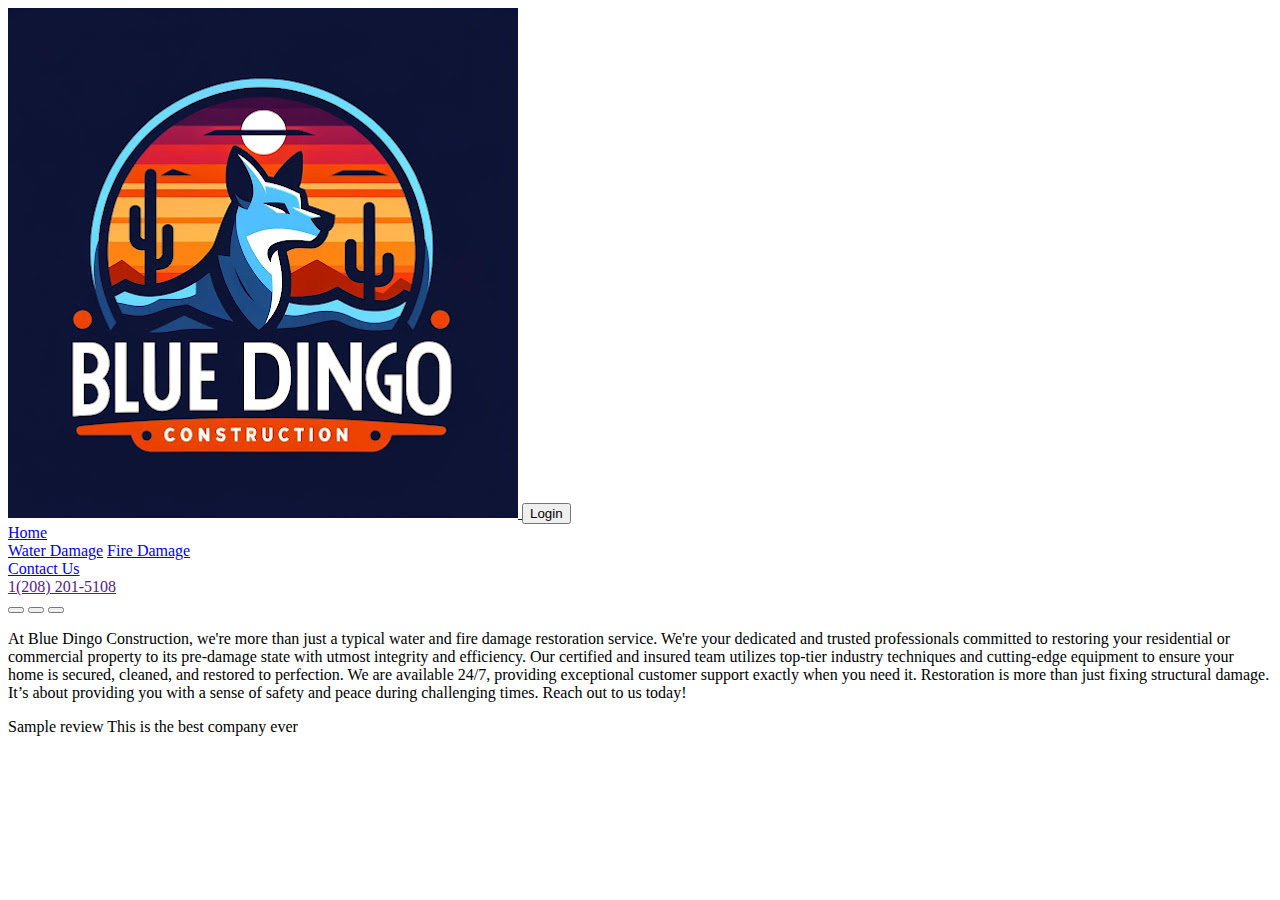
==== bluedingo/index.html @ 609f93a6 "html added" ====
<!DOCTYPE html>
<html lang="en">
<head>
    <link rel="stylesheet" href="styles/styles.css">
    <meta charset="UTF-8">
    <meta name="viewport" content="width=device-width, initial-scale=1.0">
    <title>Blue Dingo | Home |</title>
</head>
<body>
    <div id="content">
        <header>
            <a id="logo_link" href="index.html">
                <img class="logo" src="images/bluedingologo.jpg" alt=" Blue Dingo Logo"
                href="index.html">
            </a>
            <button class="login">
                Login
            </button>
            <nav>
                <a href="index.html">Home</a>
                <div class="services"> <!-- Dropdown menu needs css-->
                    <div class="services-menu">
                        <a href="waterdamage.html">Water Damage</a>
                        <a href="firedamage.html">Fire Damage</a>
                    </div> 
                </div>
                <a href="contactus.html">Contact Us</a>
            </nav>
            <a href=""><!--Will change to button when I learn the javascript to make it interact properly-->
                1(208) 201-5108
            </a>
        </header>
        <main>
            <div></div>
                <button>

                </button>
                <button>

                </button>
                <button>

                </button>
                <p>
                    At Blue Dingo Construction, we're more than just a typical water and fire damage restoration service. We're your dedicated and trusted professionals committed to restoring your residential or commercial property to its pre-damage state with utmost integrity and efficiency.

                    Our certified and insured team utilizes top-tier industry techniques and cutting-edge equipment to ensure your home is secured, cleaned, and restored to perfection. We are available 24/7, providing exceptional customer support exactly when you need it.

                    Restoration is more than just fixing structural damage. It’s about providing you with a sense of safety and peace during challenging times. Reach out to us today!

                </p>
            </div>
            <div class="review_section">
                <p>
                    <!-- This is going to be a horiztonal scroll with reviews-->
                     Sample review This is the best company ever
                </p>
            </div>
            <div>
                <img src="" alt="">
                <h3>

                </h3>
                <p>

                </p>
                <img src="" alt="">
                <h3>

                </h3>
                <p>

                </p>
                <img src="" alt="">
                <h3>

                </h3>
                <p>

                </p>
            </div>
        </main>
        <footer>
            <section>
                
            </section>
        </footer>
</body>
</html>
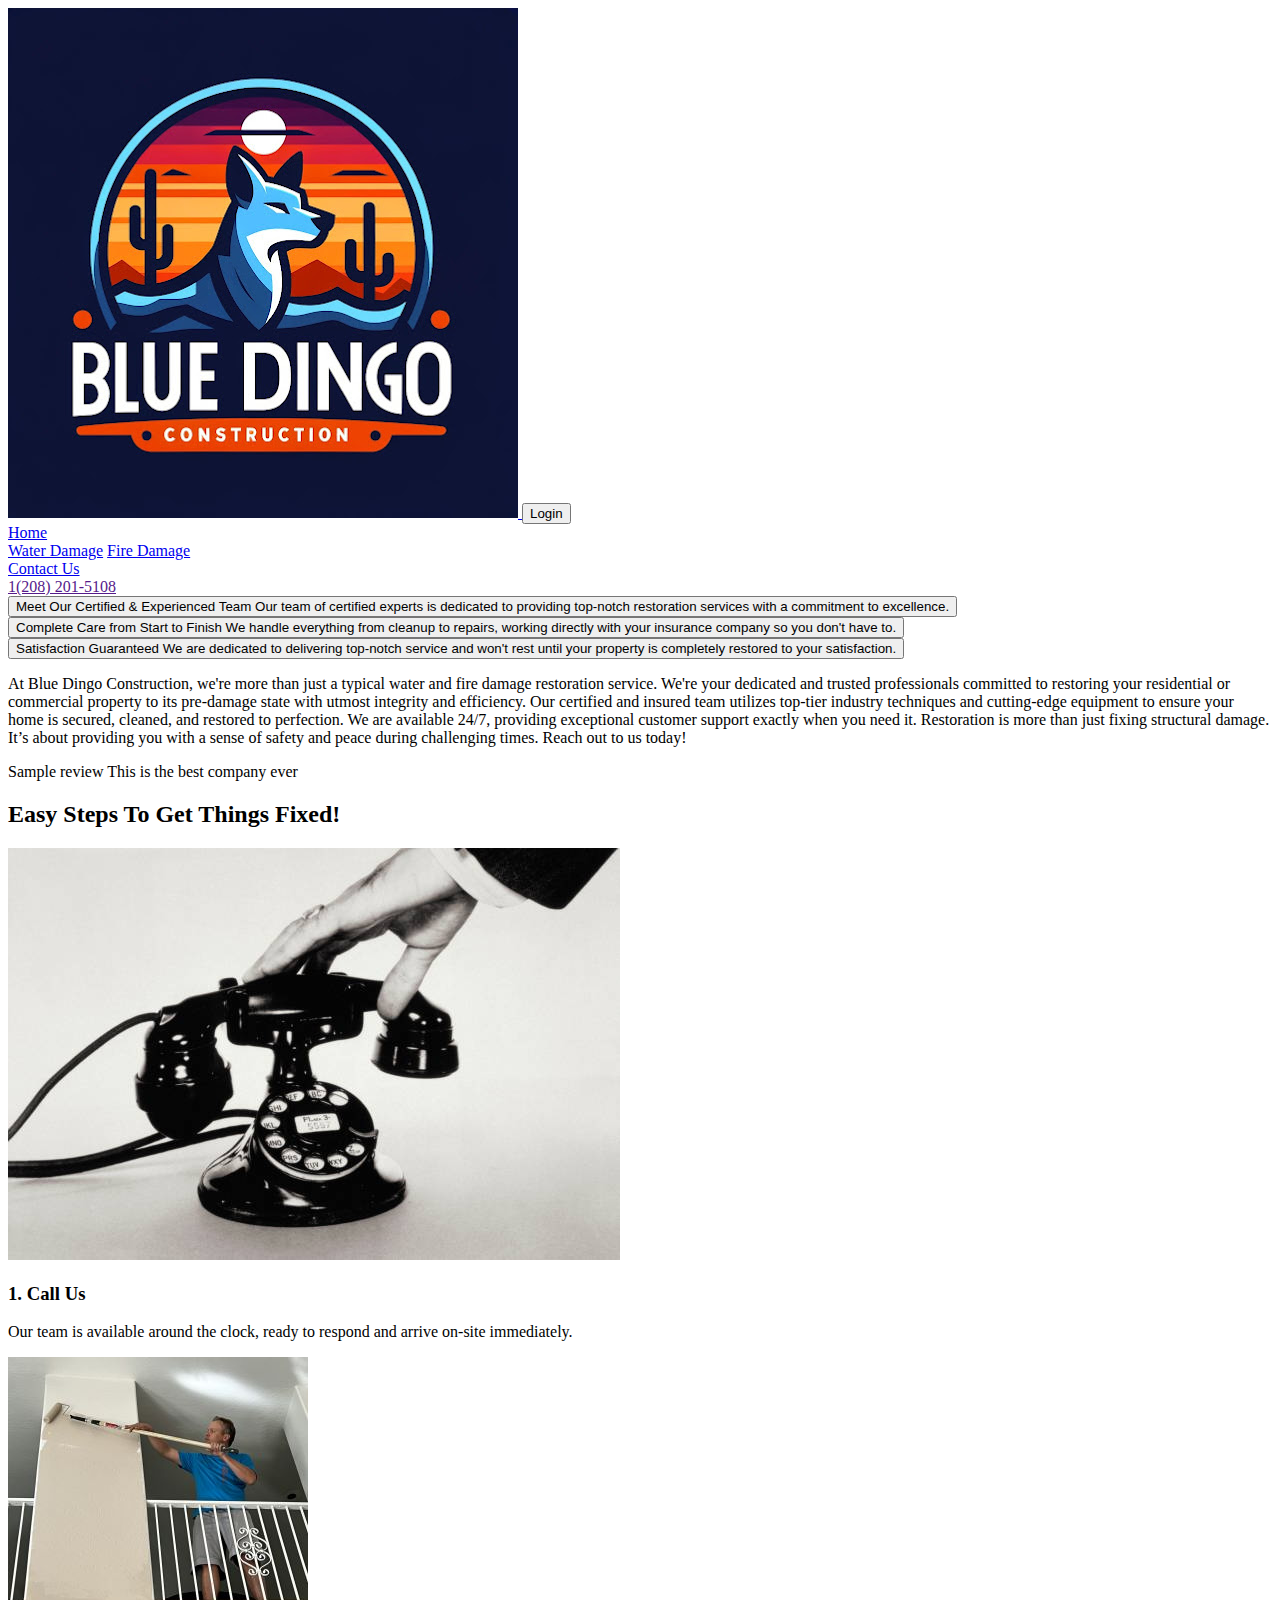
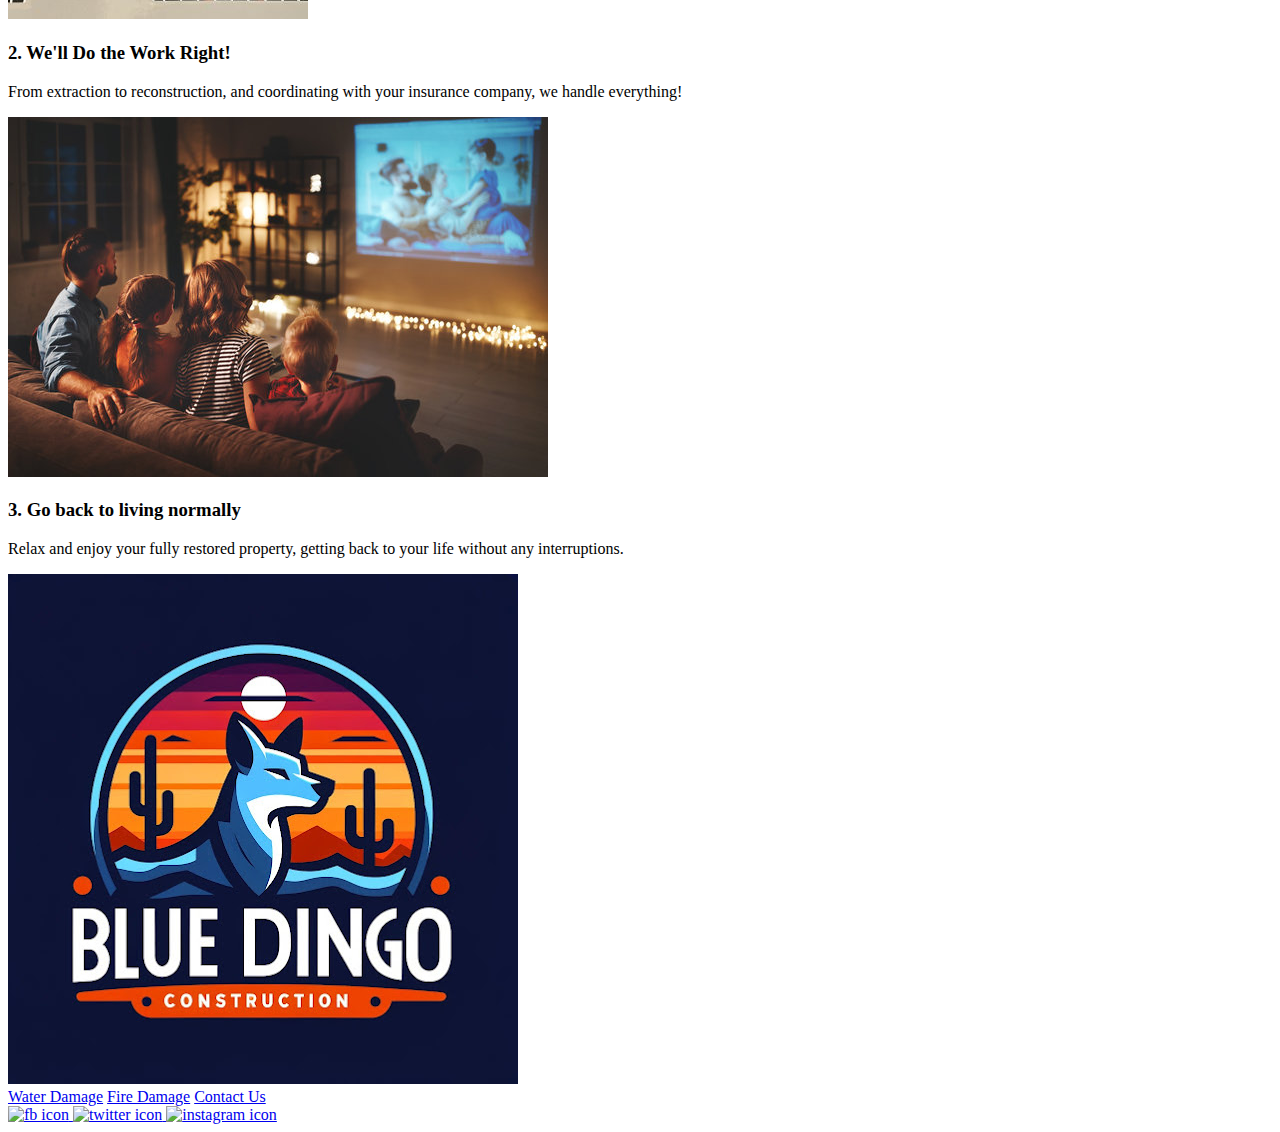
==== commit 1591e84e: "More Blue Dingo html" ====
--- a/bluedingo/index.html
+++ b/bluedingo/index.html
@@ -31,15 +31,21 @@
             </a>
         </header>
         <main>
-            <div></div>
-                <button>
+            <div>
+                <button id="meet_crew">
+                    Meet Our Certified & Experienced Team
 
+                    Our team of certified experts is dedicated to providing top-notch restoration services with a commitment to excellence. 
                 </button>
-                <button>
+                <button id="complete_car">
+                    Complete Care from Start to Finish
 
+                    We handle everything from cleanup to repairs, working directly with your insurance company so you don't have to.
                 </button>
-                <button>
+                <button id="satisfaction">
+                    Satisfaction Guaranteed
 
+                    We are dedicated to delivering top-notch service and won't rest until your property is completely restored to your satisfaction.
                 </button>
                 <p>
                     At Blue Dingo Construction, we're more than just a typical water and fire damage restoration service. We're your dedicated and trusted professionals committed to restoring your residential or commercial property to its pre-damage state with utmost integrity and efficiency.
@@ -51,39 +57,60 @@
                 </p>
             </div>
             <div class="review_section">
-                <p>
+                <p class="review">
                     <!-- This is going to be a horiztonal scroll with reviews-->
                      Sample review This is the best company ever
                 </p>
             </div>
-            <div>
-                <img src="" alt="">
-                <h3>
-
+            <div class="card_section">
+                <h2>
+                    Easy Steps To Get Things Fixed!
+                </h2>
+                <img id="phone" src="images/phone.jpg" alt="phone">
+                <h3 id="contact_us_card">
+                    1. Call Us
                 </h3>
                 <p>
-
+                    Our team is available around the clock, ready to respond and arrive on-site immediately.
                 </p>
-                <img src="" alt="">
-                <h3>
-
+                <img src="images/do_the_work.jpg" alt="working">
+                <h3 id="We'll do the work">
+                    2. We'll Do the Work Right!
                 </h3>
                 <p>
-
+                    From extraction to reconstruction, and coordinating with your insurance company, we handle everything!
                 </p>
-                <img src="" alt="">
-                <h3>
-
+                <img src="images/family.jpg" alt="family">
+                <h3 id="You can go back to living your life normally">
+                    3. Go back to living normally
                 </h3>
                 <p>
-
+                    Relax and enjoy your fully restored property, getting back to your life without any interruptions.
                 </p>
             </div>
         </main>
         <footer>
+            <div>
+                <a id="logo_link" href="index.html">
+                    <img class="logo" src="images/bluedingologo.jpg" alt=" Blue Dingo Logo">
+                </a>
+            </div>
             <section>
-                
+                <nav>
+                    <a href="waterdamage.html">Water Damage</a>
+                    <a href="firedamage.html">Fire Damage</a>
+                    <a href="contactus.html">Contact Us</a>
+                </nav>
             </section>
+            <div class="social">
+                <a href="https://facebook.com" target="_blank">
+                    <img src="" alt="fb icon">
+                </a>
+                <a href="https://twitter.com" target="_blank">
+                    <img src="" alt="twitter icon">
+                </a>
+                <a href="https://instagram.com" target="_blank">
+                    <img src="" alt="instagram icon">
         </footer>
 </body>
 </html>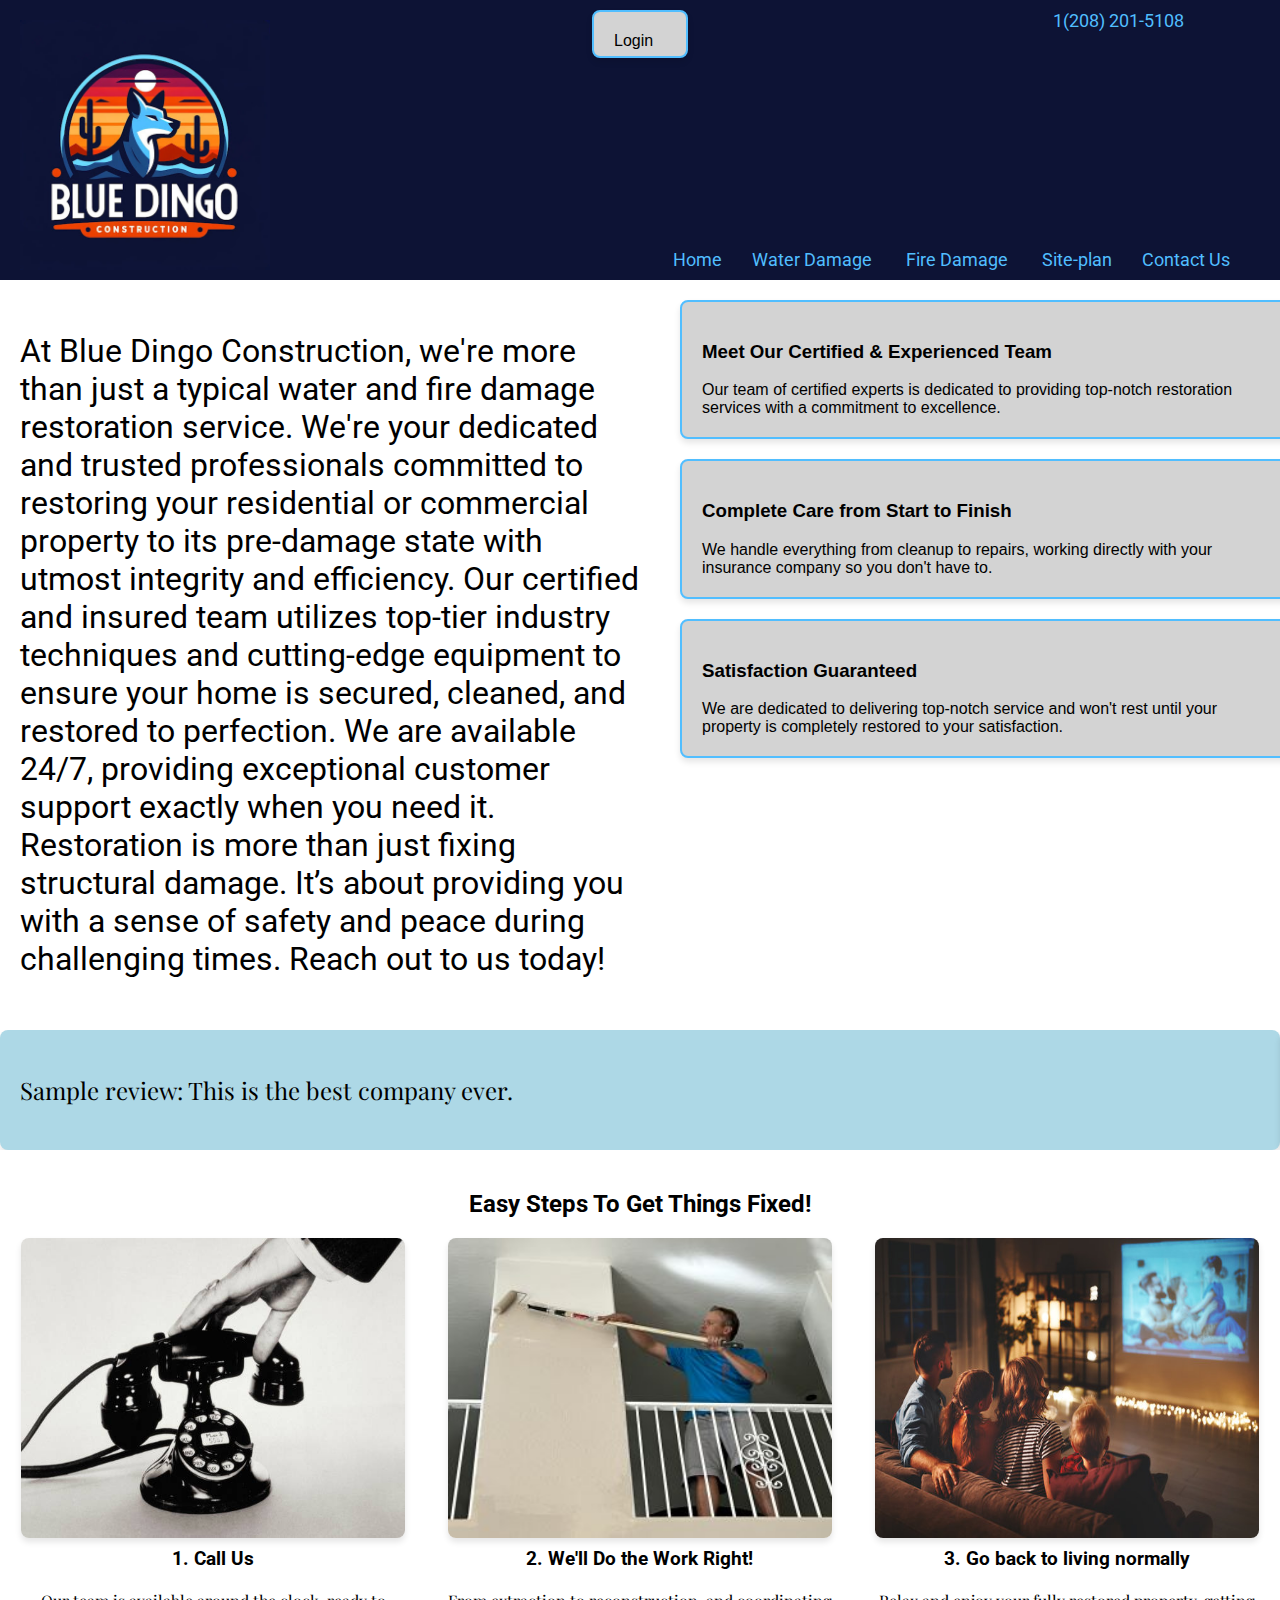
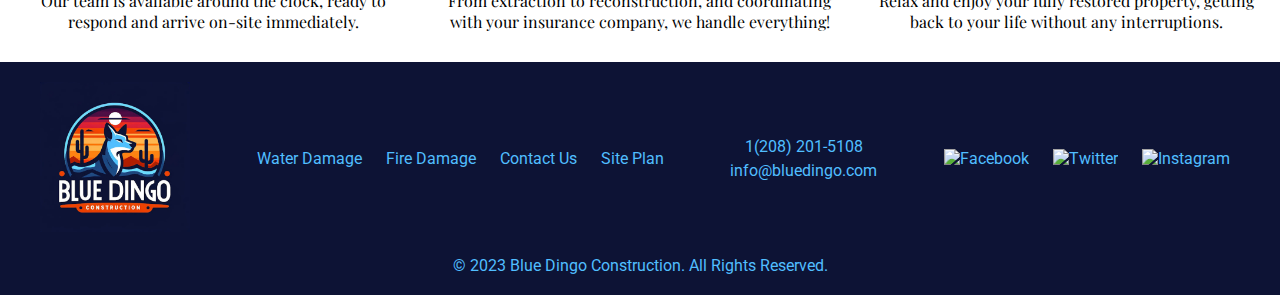
==== commit eba357bd: "updates on homepage added css" ====
--- a/bluedingo/index.html
+++ b/bluedingo/index.html
@@ -9,108 +9,127 @@
 <body>
     <div id="content">
         <header>
-            <a id="logo_link" href="index.html">
+            <a class="logo" href="index.html">
                 <img class="logo" src="images/bluedingologo.jpg" alt=" Blue Dingo Logo"
                 href="index.html">
             </a>
             <button class="login">
                 Login
             </button>
-            <nav>
+            <nav id="pages">
                 <a href="index.html">Home</a>
                 <div class="services"> <!-- Dropdown menu needs css-->
                     <div class="services-menu">
-                        <a href="waterdamage.html">Water Damage</a>
-                        <a href="firedamage.html">Fire Damage</a>
+                        <ul>
+                            <li>
+                                <a href="waterdamage.html">Water Damage</a>
+                            </li>
+                            <li>
+                                <a href="firedamage.html">Fire Damage</a>
+                            </li>
+                            <li>
+                                <a href="site-plan.html">Site-plan</a>
+                            </li>
+                        </ul>
                     </div> 
                 </div>
                 <a href="contactus.html">Contact Us</a>
             </nav>
-            <a href=""><!--Will change to button when I learn the javascript to make it interact properly-->
+            <a class="phone_number" href=""><!--Will change to button when I learn the javascript to make it interact properly-->
                 1(208) 201-5108
             </a>
         </header>
         <main>
-            <div>
-                <button id="meet_crew">
-                    Meet Our Certified & Experienced Team
-
-                    Our team of certified experts is dedicated to providing top-notch restoration services with a commitment to excellence. 
-                </button>
-                <button id="complete_car">
-                    Complete Care from Start to Finish
-
-                    We handle everything from cleanup to repairs, working directly with your insurance company so you don't have to.
-                </button>
-                <button id="satisfaction">
-                    Satisfaction Guaranteed
-
-                    We are dedicated to delivering top-notch service and won't rest until your property is completely restored to your satisfaction.
-                </button>
-                <p>
-                    At Blue Dingo Construction, we're more than just a typical water and fire damage restoration service. We're your dedicated and trusted professionals committed to restoring your residential or commercial property to its pre-damage state with utmost integrity and efficiency.
-
-                    Our certified and insured team utilizes top-tier industry techniques and cutting-edge equipment to ensure your home is secured, cleaned, and restored to perfection. We are available 24/7, providing exceptional customer support exactly when you need it.
-
-                    Restoration is more than just fixing structural damage. It’s about providing you with a sense of safety and peace during challenging times. Reach out to us today!
-
-                </p>
+            <div class="button">
+                <div class="button_paragraph">
+                    <p>
+                        At Blue Dingo Construction, we're more than just a typical water and fire damage restoration service. We're your dedicated and trusted professionals committed to restoring your residential or commercial property to its pre-damage state with utmost integrity and efficiency.
+            
+                        Our certified and insured team utilizes top-tier industry techniques and cutting-edge equipment to ensure your home is secured, cleaned, and restored to perfection. We are available 24/7, providing exceptional customer support exactly when you need it.
+            
+                        Restoration is more than just fixing structural damage. It’s about providing you with a sense of safety and peace during challenging times. Reach out to us today!
+                    </p>
+                </div>
+                <div class="buttons">
+                    <button id="meet_crew">
+                        <h3>Meet Our Certified & Experienced Team</h3>
+                        Our team of certified experts is dedicated to providing top-notch restoration services with a commitment to excellence.
+                    </button>
+                    <button id="complete_car">
+                        <h3>Complete Care from Start to Finish</h3>
+                        We handle everything from cleanup to repairs, working directly with your insurance company so you don't have to.
+                    </button>
+                    <button id="satisfaction">
+                        <h3>Satisfaction Guaranteed</h3>
+                        We are dedicated to delivering top-notch service and won't rest until your property is completely restored to your satisfaction.
+                    </button>
+                </div>
             </div>
             <div class="review_section">
-                <p class="review">
-                    <!-- This is going to be a horiztonal scroll with reviews-->
-                     Sample review This is the best company ever
-                </p>
+                <div class="review">
+                    <p>Sample review: This is the best company ever.</p>
+                </div>
+                <div class="review">
+                    <p>Sample review: Excellent service, highly recommend!</p>
+                </div>
+                <div class="review">
+                    <p>Sample review: Very professional and reliable.</p>
+                </div>
+                <!-- Add more reviews as needed -->
+            </div>            
+            <div class="card_section">
+                <h2>Easy Steps To Get Things Fixed!</h2>
+                <div class="card">
+                    <img id="phone" src="images/phone.jpg" alt="phone">
+                    <h3 id="contact_us_card">1. Call Us</h3>
+                    <p>Our team is available around the clock, ready to respond and arrive on-site immediately.</p>
+                </div>
+                <div class="card">
+                    <img src="images/do_the_work.jpg" alt="working">
+                    <h3 id="do_the_work">2. We'll Do the Work Right!</h3>
+                    <p>From extraction to reconstruction, and coordinating with your insurance company, we handle everything!</p>
+                </div>
+                <div class="card">
+                    <img src="images/family.jpg" alt="family">
+                    <h3 id="go_back">3. Go back to living normally</h3>
+                    <p>Relax and enjoy your fully restored property, getting back to your life without any interruptions.</p>
+                </div>
+            </div>            
+        </main>
+        <footer class="site-footer">
+            <div class="footer-container">
+                <div class="footer-logo">
+                    <a href="index.html">
+                        <img src="images/bluedingologo.jpg" alt="Blue Dingo Logo">
+                    </a>
+                </div>
+                <div class="footer-links">
+                    <nav>
+                        <a href="waterdamage.html">Water Damage</a>
+                        <a href="firedamage.html">Fire Damage</a>
+                        <a href="contactus.html">Contact Us</a>
+                        <a href="site-plan.html">Site Plan</a>
+                    </nav>
+                </div>
+                <div class="footer-contact">
+                    <p>1(208) 201-5108</p>
+                    <p>info@bluedingo.com</p>
+                </div>
+                <div class="footer-social">
+                    <a href="https://facebook.com" target="_blank">
+                        <img src="images/facebook-icon.png" alt="Facebook">
+                    </a>
+                    <a href="https://twitter.com" target="_blank">
+                        <img src="images/twitter-icon.png" alt="Twitter">
+                    </a>
+                    <a href="https://instagram.com" target="_blank">
+                        <img src="images/instagram-icon.png" alt="Instagram">
+                    </a>
+                </div>
             </div>
-            <div class="card_section">
-                <h2>
-                    Easy Steps To Get Things Fixed!
-                </h2>
-                <img id="phone" src="images/phone.jpg" alt="phone">
-                <h3 id="contact_us_card">
-                    1. Call Us
-                </h3>
-                <p>
-                    Our team is available around the clock, ready to respond and arrive on-site immediately.
-                </p>
-                <img src="images/do_the_work.jpg" alt="working">
-                <h3 id="We'll do the work">
-                    2. We'll Do the Work Right!
-                </h3>
-                <p>
-                    From extraction to reconstruction, and coordinating with your insurance company, we handle everything!
-                </p>
-                <img src="images/family.jpg" alt="family">
-                <h3 id="You can go back to living your life normally">
-                    3. Go back to living normally
-                </h3>
-                <p>
-                    Relax and enjoy your fully restored property, getting back to your life without any interruptions.
-                </p>
+            <div class="footer-bottom">
+                <p>&copy; 2023 Blue Dingo Construction. All Rights Reserved.</p>
             </div>
-        </main>
-        <footer>
-            <div>
-                <a id="logo_link" href="index.html">
-                    <img class="logo" src="images/bluedingologo.jpg" alt=" Blue Dingo Logo">
-                </a>
-            </div>
-            <section>
-                <nav>
-                    <a href="waterdamage.html">Water Damage</a>
-                    <a href="firedamage.html">Fire Damage</a>
-                    <a href="contactus.html">Contact Us</a>
-                </nav>
-            </section>
-            <div class="social">
-                <a href="https://facebook.com" target="_blank">
-                    <img src="" alt="fb icon">
-                </a>
-                <a href="https://twitter.com" target="_blank">
-                    <img src="" alt="twitter icon">
-                </a>
-                <a href="https://instagram.com" target="_blank">
-                    <img src="" alt="instagram icon">
-        </footer>
+        </footer>        
 </body>
 </html>--- a/bluedingo/styles/styles.css
+++ b/bluedingo/styles/styles.css
@@ -0,0 +1,270 @@
+@import url('https://fonts.googleapis.com/css2?family=Anton&family=DynaPuff:wght@400..700&family=Kanit:ital,wght@0,100;0,200;0,300;0,400;0,500;0,600;0,700;0,800;0,900;1,100;1,200;1,300;1,400;1,500;1,600;1,700;1,800;1,900&family=Playfair+Display:ital,wght@0,400..900;1,400..900&family=Roboto:ital,wght@0,100;0,300;0,400;0,500;0,700;0,900;1,100;1,300;1,400;1,500;1,700;1,900&display=swap');
+
+:root {
+  --primary-color: #0D1335;
+  --secondary-color: #F34800;
+  --accent1-color: #51BEFF;
+  --accent2-color: #white;
+  
+  --heading-font: "roboto";
+  --paragraph-font: "Playfair Display", "Kanit", Helvetica, sans-serif;
+}
+
+body, html {
+    margin: 0;
+    padding: 0;
+    height: 100%;
+}
+
+a {
+   text-decoration: none; 
+   color: var(--accent1-color);
+}
+
+header {
+    background-color: var(--primary-color);
+    height: 260px;
+    display: flex;
+    justify-content: space-between;
+    align-items: center;
+    position: relative;
+    padding: 10px;
+    font-family: var(--heading-font);
+    font-size: large;
+    text-align: left;
+}
+
+.logo {
+    position: absolute;
+    top: 10px;
+    left: 10px;
+    width: 250px;
+    height: auto;
+}
+
+
+.login {
+    position: absolute; 
+    top: 10px;
+    left: 50%;
+    transform: translateX(-50%);
+    height: 3rem;
+    width: 6rem;
+    border: 2px solid var(--accent1-color);
+    background-color: lightgrey;
+    color: var(--accent2-color);
+    z-index: 1000; 
+    transition: background-color 0.3s ease; 
+}
+
+.login:hover { 
+    background-color: var(--primary-color); 
+    color: var(--accent1-color);
+}
+.phone_number {
+    position: absolute;
+    top: 10px;
+    right: 6rem;
+    padding-left: 10px;
+    color: var(--accent1-color);
+    font-size: large;
+}
+
+#pages {
+    display: flex;
+    position: absolute;
+    bottom: 10px;
+    right: 50px;
+}
+
+#pages a {
+    margin-left: 30px;
+    text-decoration: none;
+    color: var(--accent1-color);
+}
+
+#pages .services-menu ul {
+    list-style: none;
+    padding: 0;
+    margin: 0;
+}
+
+#pages .services-menu ul li {
+    display: inline;
+}
+
+
+.button {
+    display: flex;
+    justify-content: space-between;
+    align-items: flex-start;
+    width: 100%;
+    padding: 20px;
+    font-family: var(--heading-font);
+}
+
+
+.button_paragraph {
+    flex: 1; 
+    padding-right: 20px; 
+    font-size: xx-large;
+}
+
+
+.buttons {
+    display: flex;
+    flex-direction: column;
+    align-items: flex-start;
+    flex: 1; 
+    padding-left: 20px; 
+}
+
+
+button {
+    width: 100%; 
+    height: auto; 
+    margin-bottom: 20px; 
+    padding: 20px; 
+    font-size: 16px; 
+    white-space: normal; 
+    word-wrap: break-word; 
+    background-color: lightgrey; 
+    color: var(--accent2-color); 
+    border: 2px solid var(--accent1-color); 
+    text-align: left; 
+    border-radius: 8px; 
+    box-shadow: 0 4px 6px rgba(0, 0, 0, 0.1); 
+    transition: background-color 0.3s ease, transform 0.3s ease; 
+}
+
+
+button:hover {
+    background-color: var(--primary-color); 
+    color: var(--accent1-color); 
+    transform: translateY(-2px); 
+}
+
+.review_section {
+    display: flex;
+    overflow-x: auto;
+    scroll-behavior: smooth;
+    white-space: nowrap; 
+    width: 100%; 
+    box-sizing: border-box; 
+    font-family: var(--paragraph-font); 
+}
+
+.review {
+    display: inline-block;
+    flex: 0 0 100%;   
+    padding: 20px;
+    background-color:lightblue;
+    color: var(--accent2-color);
+    border-radius: 8px;
+    box-shadow: 0 4px 6px rgba(0, 0, 0, 0.1); 
+    box-sizing: border-box;
+    font-size: x-large;
+}
+
+
+.card_section {
+    text-align: center;
+    margin: 20px 0;
+}
+
+.card_section h2 {
+    width: 100%;
+    text-align: center;
+    margin-bottom: 20px;
+    font-family: var(--heading-font);
+}
+
+
+.card_section {
+    display: flex; 
+    justify-content: space-around; 
+    align-items: flex-start; 
+    flex-wrap: wrap; 
+}
+
+
+.card {
+    display: flex;
+    flex-direction: column;
+    width: 30%; 
+    margin: 0 1.5%; 
+    vertical-align: top;
+    box-sizing: border-box;
+}
+
+
+.card img {
+    width: 100%; 
+    height: 300px; 
+    max-height: 500px; 
+    border-radius: 8px; 
+    box-shadow: 0 4px 6px rgba(0, 0, 0, 0.1); 
+}
+
+
+.card h3{
+    margin: 10px 0;
+    font-family: var(--heading-font);
+} .card p {
+    margin: 10px 0;  
+    font-family: var(--paragraph-font);
+}
+
+.site-footer {
+    background-color: var(--primary-color);
+    color: var(--accent2-color);
+    padding: 20px 0;
+    text-align: center;
+    font-family: var(--heading-font);
+}
+
+.footer-container {
+    display: flex;
+    justify-content: space-between;
+    align-items: center;
+    flex-wrap: wrap;
+    max-width: 1200px;
+    margin: 0 auto;
+    padding: 0 20px;
+}
+
+.footer-logo img {
+    width: 150px;
+}
+.footer-links{
+    color: var(--accent1-color);
+}
+.footer-links nav a {
+    color: var(--accent2-color);
+    margin: 0 10px;
+    text-decoration: none;
+}
+
+.footer-links nav a:hover {
+    color: var(--secondary-color);
+    text-decoration: underline;
+}
+
+.footer-contact p {
+    color: var(--accent1-color);
+    margin: 5px 0;
+}
+
+.footer-social a img {
+    width: 30px;
+    margin: 0 10px;
+}
+
+.footer-bottom {
+    color: var(--accent1-color);
+    margin-top: 20px;
+}
+
+.footer-bottom p {
+    margin: 0;
+}
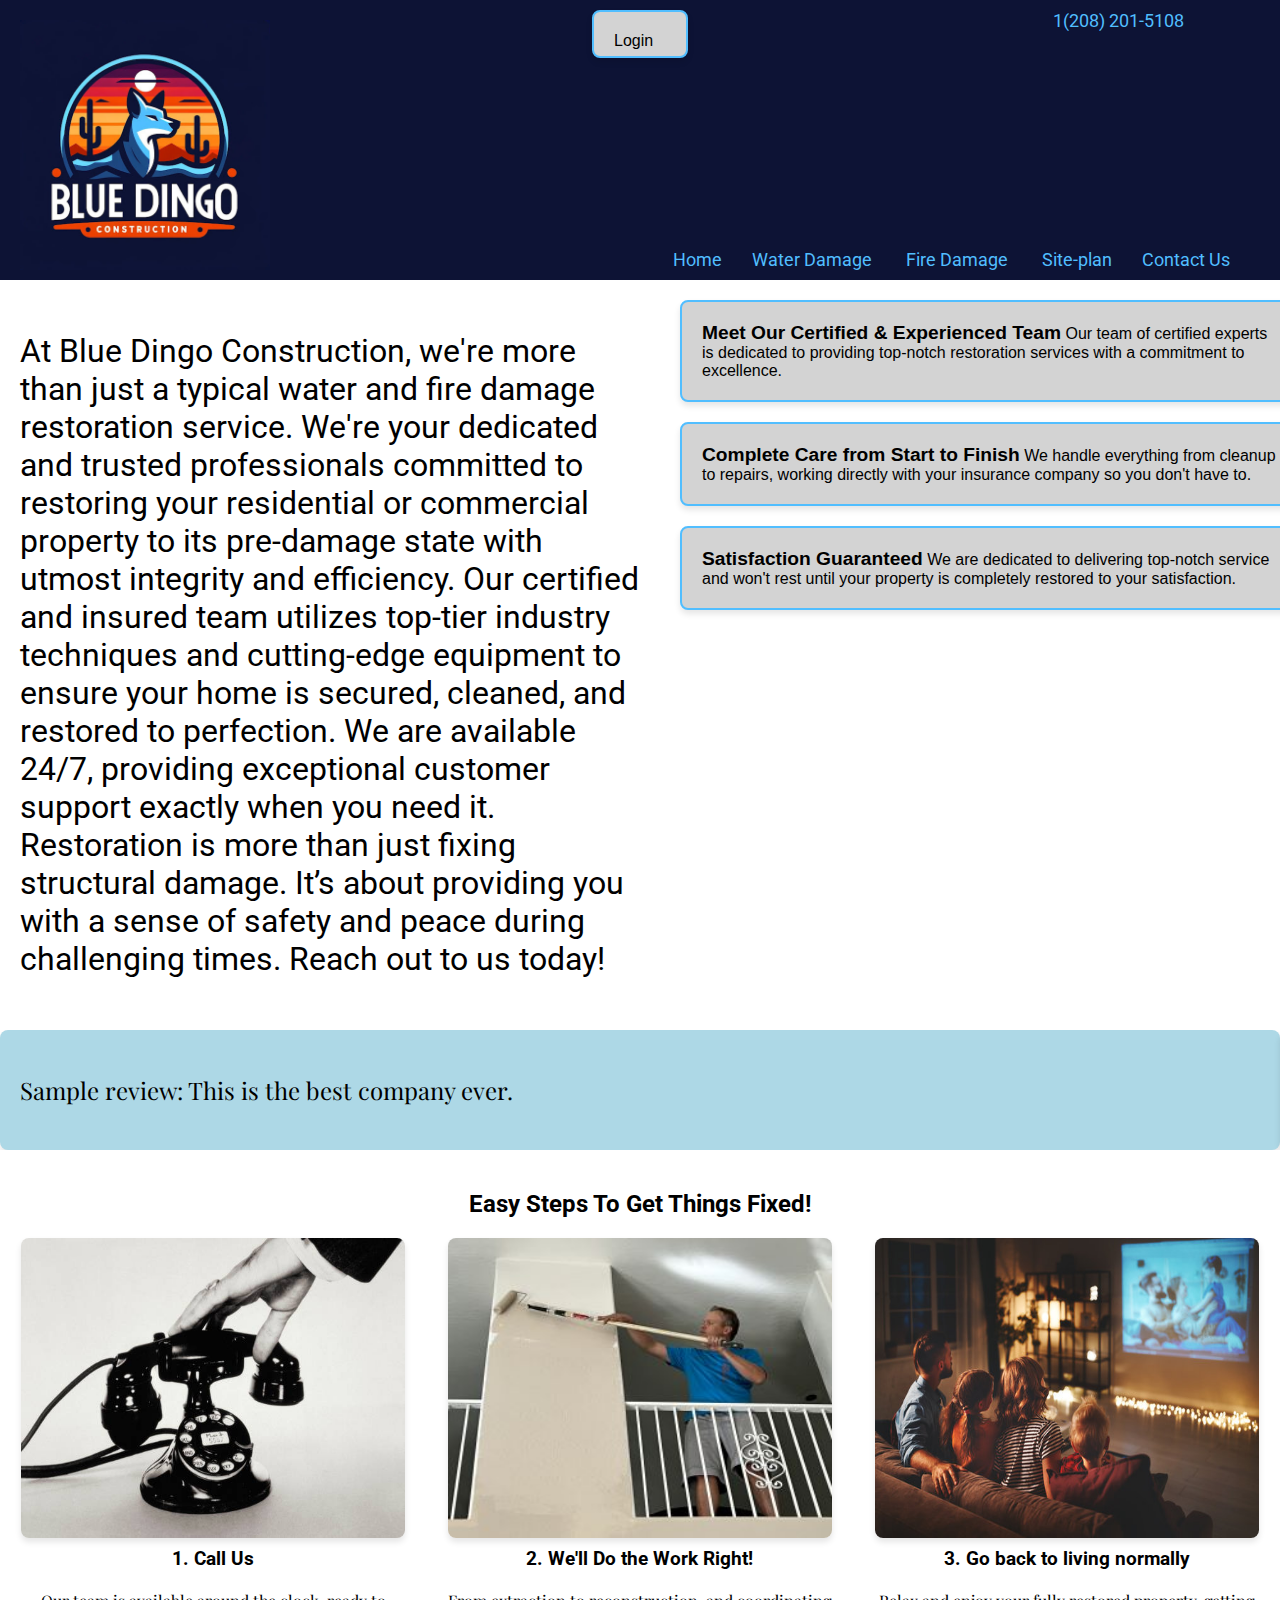
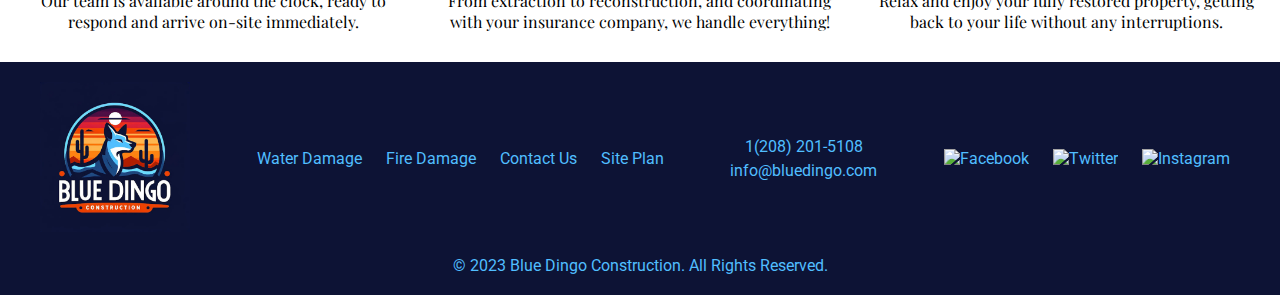
==== commit 7d167434: "edits" ====
--- a/bluedingo/index.html
+++ b/bluedingo/index.html
@@ -10,8 +10,7 @@
     <div id="content">
         <header>
             <a class="logo" href="index.html">
-                <img class="logo" src="images/bluedingologo.jpg" alt=" Blue Dingo Logo"
-                href="index.html">
+                <img class="logo" src="images/bluedingologo.jpg" alt=" Blue Dingo Logo"href="index.html">
             </a>
             <button class="login">
                 Login
@@ -52,16 +51,16 @@
                 </div>
                 <div class="buttons">
                     <button id="meet_crew">
-                        <h3>Meet Our Certified & Experienced Team</h3>
-                        Our team of certified experts is dedicated to providing top-notch restoration services with a commitment to excellence.
+                        <span id="large">Meet Our Certified & Experienced Team</span>
+                        <span id="small">Our team of certified experts is dedicated to providing top-notch restoration services with a commitment to excellence.</span>
                     </button>
                     <button id="complete_car">
-                        <h3>Complete Care from Start to Finish</h3>
-                        We handle everything from cleanup to repairs, working directly with your insurance company so you don't have to.
+                        <span id="large">Complete Care from Start to Finish</span>
+                        <span id="small">We handle everything from cleanup to repairs, working directly with your insurance company so you don't have to.</span>
                     </button>
                     <button id="satisfaction">
-                        <h3>Satisfaction Guaranteed</h3>
-                        We are dedicated to delivering top-notch service and won't rest until your property is completely restored to your satisfaction.
+                        <span id="large">Satisfaction Guaranteed</span>
+                        <span id="small">We are dedicated to delivering top-notch service and won't rest until your property is completely restored to your satisfaction.</span>
                     </button>
                 </div>
             </div>
--- a/bluedingo/styles/styles.css
+++ b/bluedingo/styles/styles.css
@@ -118,7 +118,15 @@
     flex: 1; 
     padding-left: 20px; 
 }
-
+#large{
+    font-size: larger;
+    font-weight: bold;
+    margin-bottom: 10px;
+}
+#small{
+    font-size: medium;
+    margin-top: 0;
+}
 
 button {
     width: 100%; 
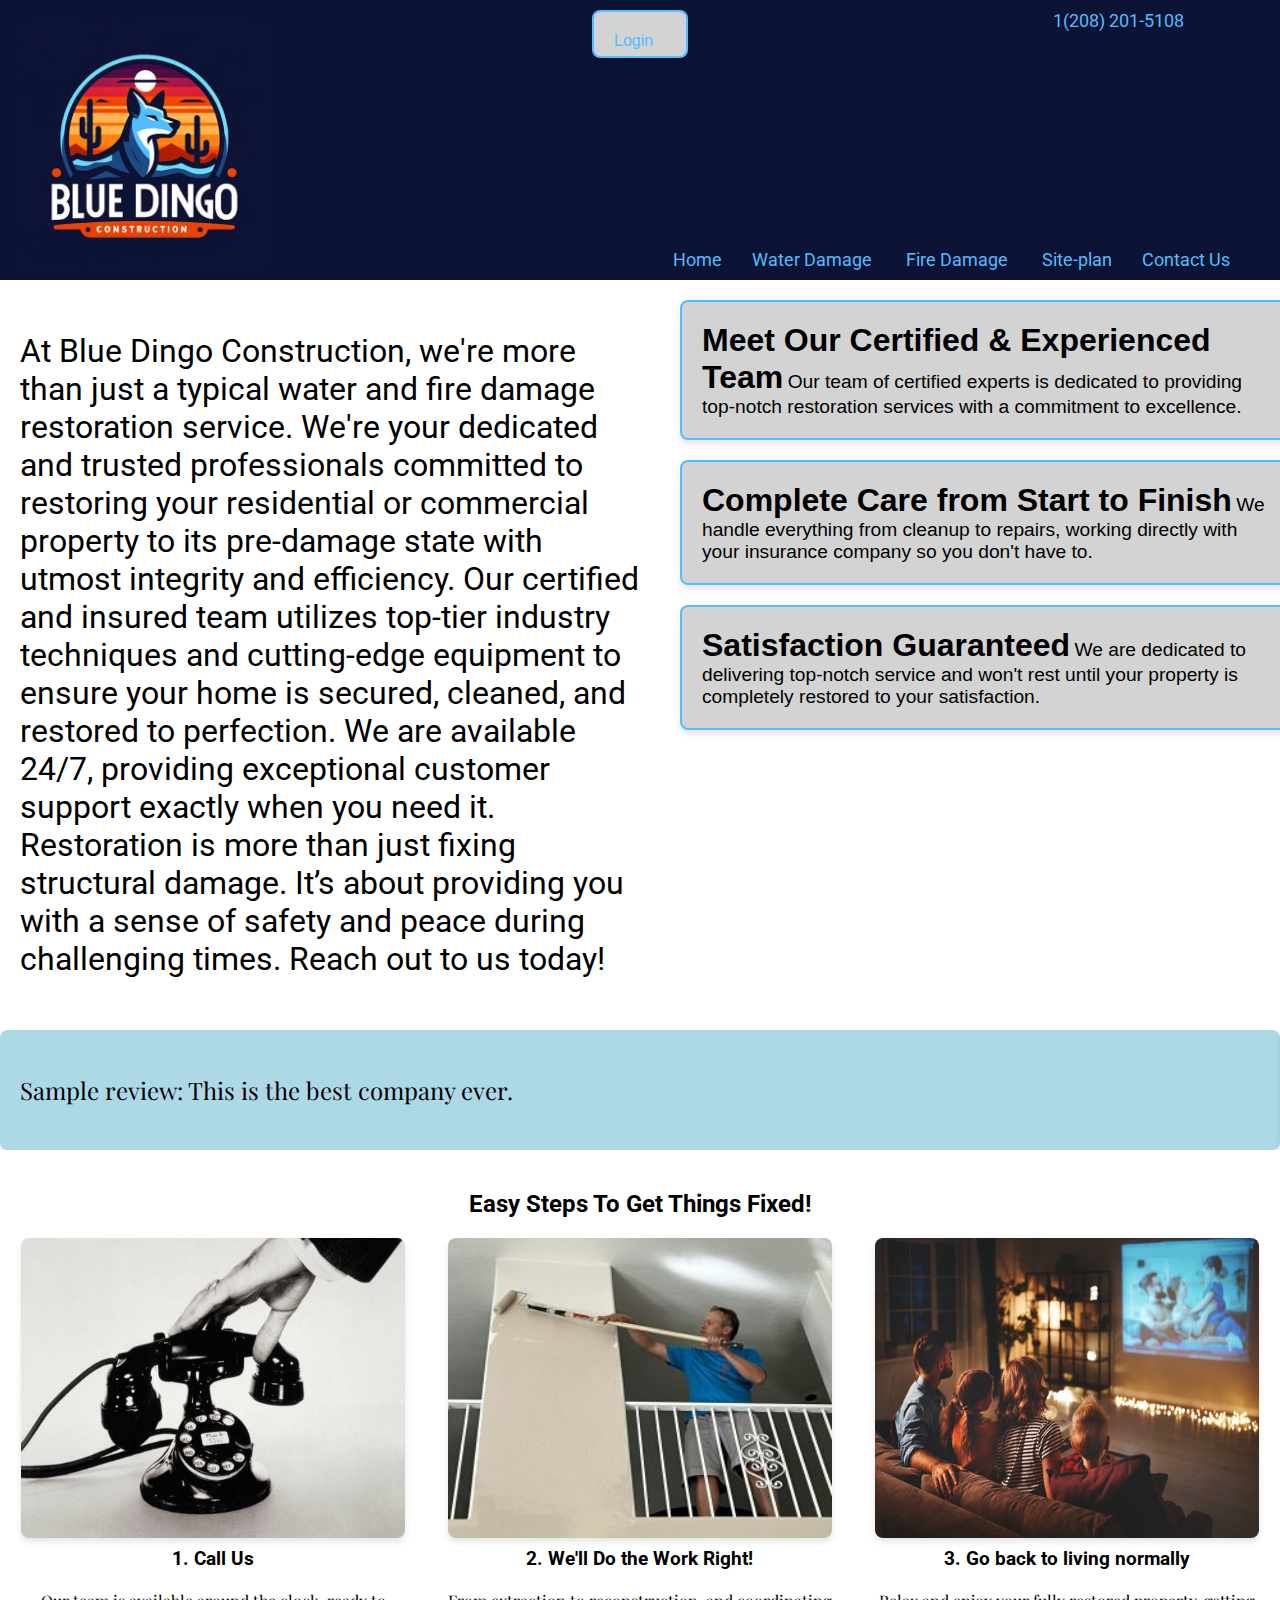
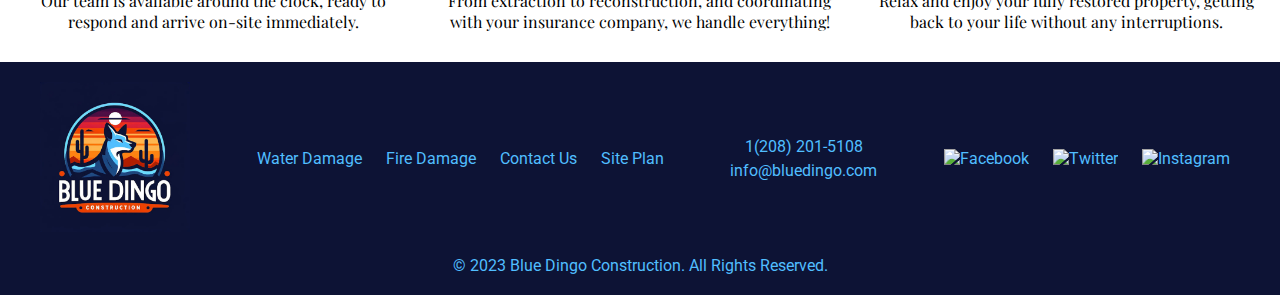
==== commit 2cc9a71a: "more edits" ====
--- a/bluedingo/index.html
+++ b/bluedingo/index.html
@@ -10,7 +10,7 @@
     <div id="content">
         <header>
             <a class="logo" href="index.html">
-                <img class="logo" src="images/bluedingologo.jpg" alt=" Blue Dingo Logo"href="index.html">
+                <img class="logo" src="images/bluedingologo.jpg" alt=" Blue Dingo Logo">
             </a>
             <button class="login">
                 Login
@@ -43,24 +43,22 @@
                 <div class="button_paragraph">
                     <p>
                         At Blue Dingo Construction, we're more than just a typical water and fire damage restoration service. We're your dedicated and trusted professionals committed to restoring your residential or commercial property to its pre-damage state with utmost integrity and efficiency.
-            
                         Our certified and insured team utilizes top-tier industry techniques and cutting-edge equipment to ensure your home is secured, cleaned, and restored to perfection. We are available 24/7, providing exceptional customer support exactly when you need it.
-            
                         Restoration is more than just fixing structural damage. It’s about providing you with a sense of safety and peace during challenging times. Reach out to us today!
                     </p>
                 </div>
                 <div class="buttons">
                     <button id="meet_crew">
-                        <span id="large">Meet Our Certified & Experienced Team</span>
-                        <span id="small">Our team of certified experts is dedicated to providing top-notch restoration services with a commitment to excellence.</span>
+                        <span class="large">Meet Our Certified & Experienced Team</span>
+                        <span class="small">Our team of certified experts is dedicated to providing top-notch restoration services with a commitment to excellence.</span>
                     </button>
                     <button id="complete_car">
-                        <span id="large">Complete Care from Start to Finish</span>
-                        <span id="small">We handle everything from cleanup to repairs, working directly with your insurance company so you don't have to.</span>
+                        <span class="large">Complete Care from Start to Finish</span>
+                        <span class="small">We handle everything from cleanup to repairs, working directly with your insurance company so you don't have to.</span>
                     </button>
                     <button id="satisfaction">
-                        <span id="large">Satisfaction Guaranteed</span>
-                        <span id="small">We are dedicated to delivering top-notch service and won't rest until your property is completely restored to your satisfaction.</span>
+                        <span class="large">Satisfaction Guaranteed</span>
+                        <span class="small">We are dedicated to delivering top-notch service and won't rest until your property is completely restored to your satisfaction.</span>
                     </button>
                 </div>
             </div>
@@ -129,6 +127,7 @@
             <div class="footer-bottom">
                 <p>&copy; 2023 Blue Dingo Construction. All Rights Reserved.</p>
             </div>
-        </footer>        
+        </footer>  
+    </div>      
 </body>
 </html>--- a/bluedingo/styles/styles.css
+++ b/bluedingo/styles/styles.css
@@ -52,7 +52,7 @@
     width: 6rem;
     border: 2px solid var(--accent1-color);
     background-color: lightgrey;
-    color: var(--accent2-color);
+    color: var(--accent1-color);
     z-index: 1000; 
     transition: background-color 0.3s ease; 
 }
@@ -118,13 +118,13 @@
     flex: 1; 
     padding-left: 20px; 
 }
-#large{
-    font-size: larger;
+.large{
+    font-size: xx-large;
     font-weight: bold;
     margin-bottom: 10px;
 }
-#small{
-    font-size: medium;
+.small{
+    font-size: larger;
     margin-top: 0;
 }
 
